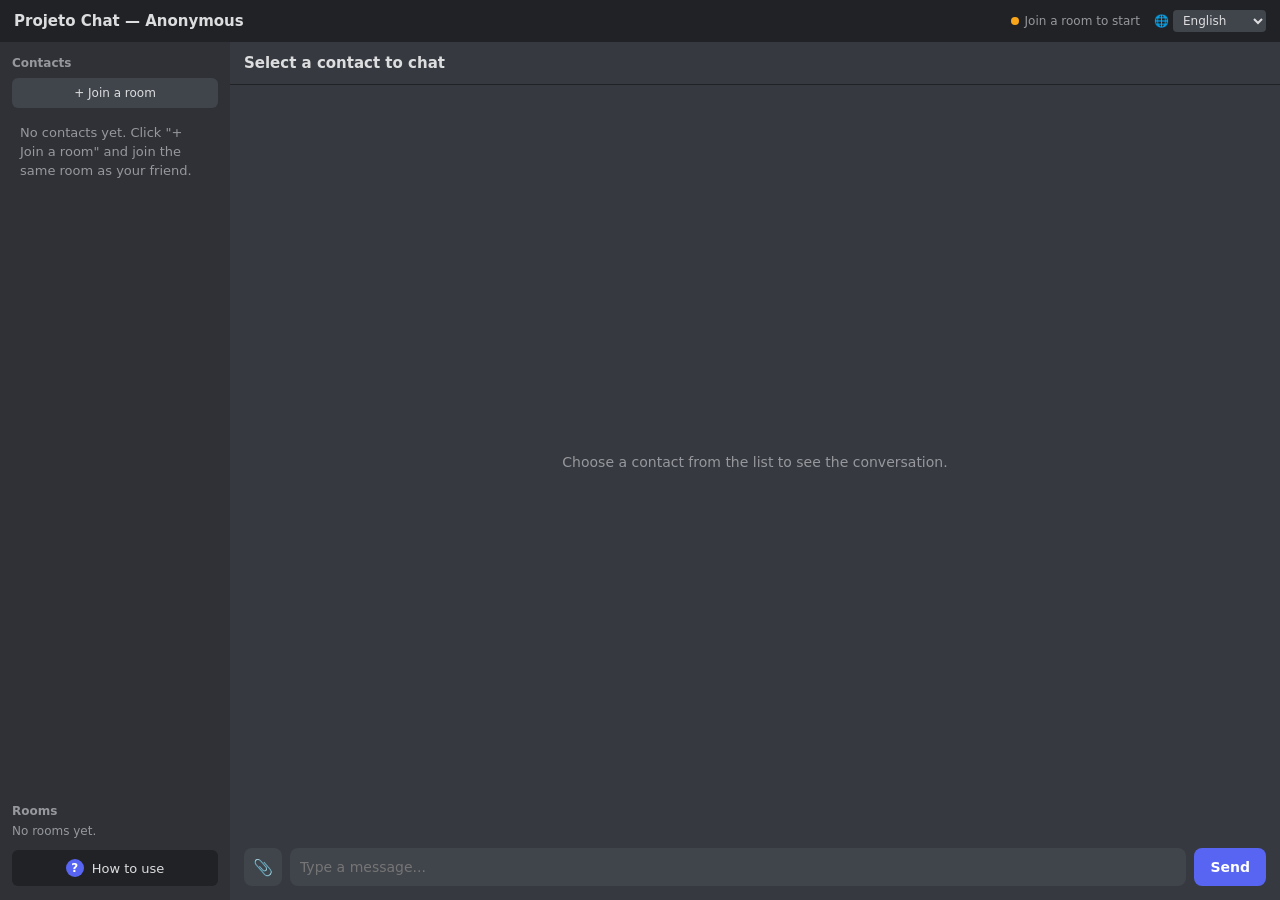
==== index.html @ fe4ac244 "Add files via upload" ====
<!DOCTYPE html>
<html lang="pt-BR">
<head>
<meta charset="UTF-8">
<meta name="viewport" content="width=device-width, initial-scale=1">
<meta name="description" content="Chat direto entre navegadores, sem servidor de mensagens.">
<title>Projeto Chat</title>
<link rel="stylesheet" href="style.css">
</head>
<body>

<main class="panel" id="panel" aria-label="Projeto Chat">
  <header class="topbar">
    <h1 id="whoami">Projeto Chat</h1>
    <div class="topbar-right">
      <span class="status" id="status">Iniciando...</span>
      <label class="lang">
        <span aria-hidden="true">🌐</span>
        <select id="lang" aria-label="Idioma / Language / Idioma">
          <option value="pt">Português</option>
          <option value="en">English</option>
          <option value="es">Español</option>
        </select>
      </label>
    </div>
  </header>

  <div class="body">
    <nav class="contacts">
      <h2 data-i18n="contacts">Contatos</h2>
      <button class="add-btn" id="addBtn" data-i18n="addBtn">+ Entrar numa sala</button>
      <ul class="contact-list" id="contactList"></ul>
      <div class="rooms">
        <h2 data-i18n="rooms">Salas</h2>
        <ul class="room-list" id="roomList"></ul>
      </div>
      <button class="help-btn" id="helpBtn"><span class="q" aria-hidden="true">?</span><span data-i18n="help">Como usar</span></button>
    </nav>

    <section class="chat">
      <div class="chat-header" id="chatTitle">Selecione um contato para conversar</div>
      <div class="messages" id="messages">
        <p class="empty">Escolha um contato na lista para ver a conversa.</p>
      </div>
      <div class="composer">
        <button class="icon-btn" id="attachBtn" data-i18n-aria="attach" aria-label="Enviar imagem">📎</button>
        <input type="file" id="fileInput" accept="image/*" hidden>
        <input type="text" id="msgInput" data-i18n-placeholder="placeholder" placeholder="Digite uma mensagem..." autocomplete="off">
        <button class="send" id="sendBtn" data-i18n="send">Enviar</button>
      </div>
    </section>
  </div>
</main>

<div class="ctx" id="ctx"><button id="ctxDelete" data-i18n="deleteContact">Excluir contato</button></div>

<dialog class="help" id="helpDialog" aria-labelledby="helpTitle">
  <div class="help-head">
    <h2 id="helpTitle"></h2>
    <button class="help-close" id="helpClose" data-i18n-aria="close" aria-label="Fechar">✕</button>
  </div>
  <div class="help-body" id="helpBody"></div>
</dialog>

<script type="module" src="codigo.js"></script>
</body>
</html>
---- style.css ----
:root {
  --bg-primary: #36393F;
  --bg-secondary: #2F3136;
  --bg-tertiary: #202225;
  --input-bg: #40444B;
  --text: #DCDDDE;
  --muted: #96989D;
  --accent: #5865F2;
  --accent-hover: #4752C4;
  --online: #3BA55D;
  --danger: #ED4245;
  --warn: #FAA61A;
}
* { box-sizing: border-box; margin: 0; padding: 0; }
html, body { height: 100%; }
body {
  font-family: "gg sans", "Segoe UI", system-ui, -apple-system, Roboto, sans-serif;
  background: #1a1b1e;
  color: var(--text);
  overflow: hidden;
}


/* ---------- painel deslizante (direita) ---------- */
.panel {
  height: 100%; width: 100%;
  background: var(--bg-primary);
  display: flex; flex-direction: column;
}

.topbar {
  background: var(--bg-tertiary); display: flex; align-items: center;
  justify-content: space-between; padding: 10px 14px;
}
.topbar h1 { font-size: 15px; font-weight: 700; }

.body { flex: 1; display: flex; min-height: 0; }

/* ---------- coluna de contatos ---------- */
.contacts {
  width: 230px; background: var(--bg-secondary); padding: 14px 12px;
  display: flex; flex-direction: column; gap: 8px; flex-shrink: 0;
}
.contacts h2 { font-size: 12px; font-weight: 700; color: var(--muted); }
.add-btn {
  background: var(--input-bg); color: var(--text); border: 0; border-radius: 6px;
  padding: 8px; font: inherit; font-size: 12px; cursor: pointer;
}
.add-btn:hover { background: var(--accent); color: #fff; }
.contact-list { list-style: none; overflow-y: auto; flex: 1; }
.contact {
  display: flex; align-items: center; gap: 9px; padding: 9px; border-radius: 6px;
  cursor: pointer; font-size: 14px;
}
.contact:hover { background: var(--input-bg); }
.contact.active { background: var(--accent); color: #fff; }
.dot { width: 10px; height: 10px; border-radius: 50%; background: var(--muted); flex-shrink: 0; }
.dot.on { background: var(--online); }
.contact .name { flex: 1; overflow: hidden; text-overflow: ellipsis; white-space: nowrap; }
.badge {
  background: var(--danger); color: #fff; font-size: 11px; font-weight: 700;
  border-radius: 10px; padding: 1px 7px;
}

/* ---------- coluna do chat ---------- */
.chat { flex: 1; display: flex; flex-direction: column; min-width: 0; }
.chat-header {
  padding: 12px 14px; border-bottom: 1px solid var(--bg-tertiary);
  font-size: 15px; font-weight: 700; display: flex; align-items: center; gap: 9px;
}
.messages {
  flex: 1; overflow-y: auto; padding: 12px 8px; display: flex; flex-direction: column; gap: 8px;
}
.empty { margin: auto; color: var(--muted); font-size: 14px; text-align: center; padding: 0 24px; }

.row { display: flex; padding: 0 8px; }
.row.own { justify-content: flex-end; }
.bubble {
  max-width: 340px; background: var(--input-bg); border-radius: 10px; padding: 8px 10px;
  display: flex; flex-direction: column; gap: 2px;
}
.own .bubble { background: var(--accent); color: #fff; }
.sender { font-size: 12px; font-weight: 700; color: var(--warn); }
.own .sender { color: #fff; }
.text { font-size: 14px; line-height: 1.4; white-space: pre-wrap; overflow-wrap: anywhere; }
.bubble img { max-width: 260px; border-radius: 6px; display: block; margin: 2px 0; }
.time { font-size: 10px; color: var(--muted); }
.own .time { color: #D4D6F5; }

.composer { display: flex; gap: 8px; padding: 10px 14px 14px; }
.icon-btn {
  width: 38px; height: 38px; border: 0; border-radius: 8px; background: var(--input-bg);
  color: var(--text); font-size: 16px; cursor: pointer; flex-shrink: 0;
}
.icon-btn:hover { background: var(--accent); }
.composer input[type=text] {
  flex: 1; min-width: 0; background: var(--input-bg); color: var(--text); border: 0;
  border-radius: 8px; padding: 10px; font: inherit; font-size: 14px;
}
.send {
  background: var(--accent); color: #fff; border: 0; border-radius: 8px; padding: 0 16px;
  font: inherit; font-size: 14px; font-weight: 700; cursor: pointer;
}
.send:hover { background: var(--accent-hover); }
button:focus-visible, input:focus-visible, .contact:focus-visible {
  outline: 2px solid #fff; outline-offset: 2px;
}

/* ---------- menu de contexto ---------- */
.ctx {
  position: fixed; background: var(--bg-tertiary); border-radius: 6px; padding: 6px;
  box-shadow: 0 6px 18px rgba(0,0,0,.5); display: none; z-index: 10;
}
.ctx button {
  background: transparent; border: 0; color: var(--danger); font: inherit; font-size: 14px;
  padding: 8px 12px; border-radius: 4px; cursor: pointer; display: block; width: 100%; text-align: left;
}
.ctx button:hover { background: var(--danger); color: #fff; }

/* ---------- mobile: contatos em cima ---------- */
@media (max-width: 560px) {
  .body { flex-direction: column; }
  .contacts { width: 100%; max-height: 38%; }
}

/* ---------- versão web: status, ID e estados ---------- */
.topbar-right {
  display: flex; align-items: center; justify-content: flex-end; flex-wrap: wrap;
  gap: 6px 14px; font-size: 12px; color: var(--muted);
}
.status::before {
  content: ""; display: inline-block; width: 8px; height: 8px; border-radius: 50%;
  background: var(--warn); margin-right: 6px;
}
.status.ok::before { background: var(--online); }
.chat-state { font-size: 12px; font-weight: 400; color: var(--muted); }
.list-empty { color: var(--muted); font-size: 13px; line-height: 1.45; padding: 8px; }

/* ---------- seletor de idioma ---------- */
.lang { display: inline-flex; align-items: center; gap: 4px; }
.lang select {
  background: var(--input-bg); color: var(--text); border: 0; border-radius: 4px;
  padding: 3px 6px; font: inherit; font-size: 12px; cursor: pointer;
}
.lang select:hover { background: var(--accent); color: #fff; }
.lang select option { background: var(--bg-secondary); color: var(--text); }

/* ---------- botão Como usar ---------- */
.help-btn {
  display: flex; align-items: center; justify-content: center; gap: 8px;
  background: var(--bg-tertiary); color: var(--text); border: 0; border-radius: 6px;
  padding: 9px; font: inherit; font-size: 13px; cursor: pointer; flex-shrink: 0;
}
.help-btn:hover { background: var(--accent); color: #fff; }
.help-btn .q {
  width: 18px; height: 18px; border-radius: 50%; background: var(--accent); color: #fff;
  font-size: 12px; font-weight: 700; display: inline-flex; align-items: center; justify-content: center;
}
.help-btn:hover .q { background: #fff; color: var(--accent); }

/* ---------- janela do guia ---------- */
dialog.help {
  background: var(--bg-secondary); color: var(--text); border: 0; border-radius: 10px;
  padding: 0; width: min(580px, calc(100vw - 32px)); max-height: calc(100vh - 48px);
  box-shadow: 0 12px 40px rgba(0,0,0,.6);
}
dialog.help { margin: auto; }   /* o reset do * zera a centralização padrão */
dialog.help[open] { display: flex; flex-direction: column; }
dialog.help::backdrop { background: rgba(0, 0, 0, .65); }
.help-head {
  display: flex; align-items: center; justify-content: space-between;
  padding: 14px 18px; background: var(--bg-tertiary); flex-shrink: 0;
}
.help-head h2 { font-size: 16px; font-weight: 700; }
.help-close {
  width: 28px; height: 28px; border: 0; border-radius: 4px; background: transparent;
  color: var(--muted); font-size: 14px; cursor: pointer;
}
.help-close:hover { background: var(--danger); color: #fff; }
.help-body { padding: 6px 18px 18px; overflow-y: auto; font-size: 14px; line-height: 1.55; }
.help-body h3 { font-size: 14px; color: var(--accent); margin: 16px 0 6px; }
.help-body p { margin-bottom: 6px; }
.help-body ol, .help-body ul { padding-left: 22px; }
.help-body li { margin-bottom: 5px; }

/* ---------- topo em telas estreitas ---------- */
.topbar { flex-wrap: wrap; gap: 6px 14px; }
.topbar h1 { white-space: nowrap; }
.topbar-right { flex: 1; min-width: 0; }

/* ---------- salas ---------- */
.rooms { flex-shrink: 0; }
.rooms h2 { font-size: 12px; font-weight: 700; color: var(--muted); }
.room-list { list-style: none; display: flex; flex-wrap: wrap; gap: 6px; margin: 6px 0 4px; }
.room-empty { color: var(--muted); font-size: 12px; }
.room-chip {
  display: inline-flex; align-items: center; gap: 4px; background: var(--input-bg);
  border-radius: 12px; padding: 3px 4px 3px 10px; font-size: 12px; max-width: 100%;
}
.room-chip span { overflow: hidden; text-overflow: ellipsis; white-space: nowrap; }
.room-chip button {
  border: 0; background: transparent; color: var(--muted); cursor: pointer;
  width: 18px; height: 18px; border-radius: 50%; font-size: 11px; flex-shrink: 0;
}
.room-chip button:hover { background: var(--danger); color: #fff; }
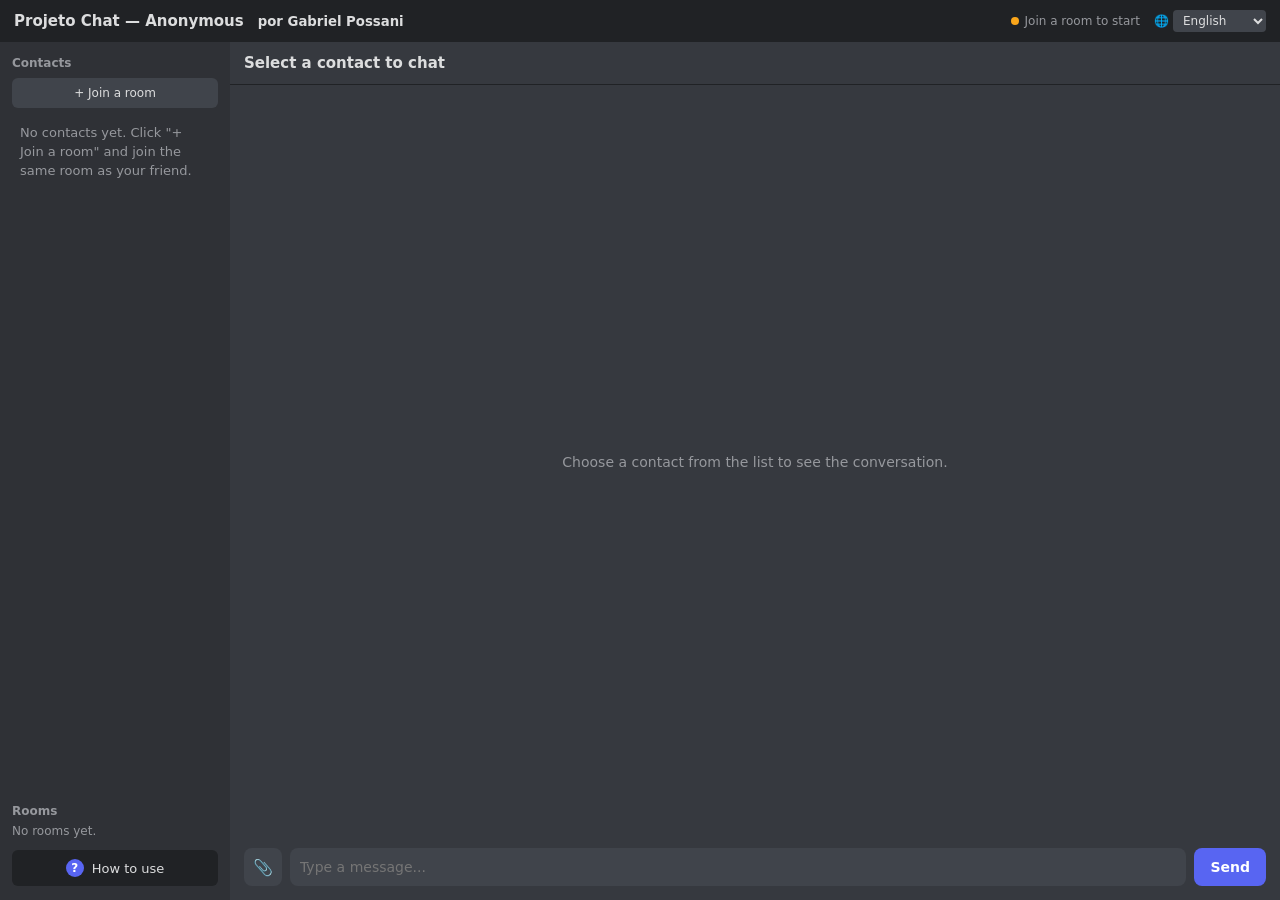
==== commit 80e45311: "Update index.html" ====
--- a/index.html
+++ b/index.html
@@ -11,7 +11,7 @@
 
 <main class="panel" id="panel" aria-label="Projeto Chat">
   <header class="topbar">
-    <h1 id="whoami">Projeto Chat</h1>
+    <h1 id="whoami">Projeto Chat</h1><h5>por Gabriel Possani</h5>
     <div class="topbar-right">
       <span class="status" id="status">Iniciando...</span>
       <label class="lang">
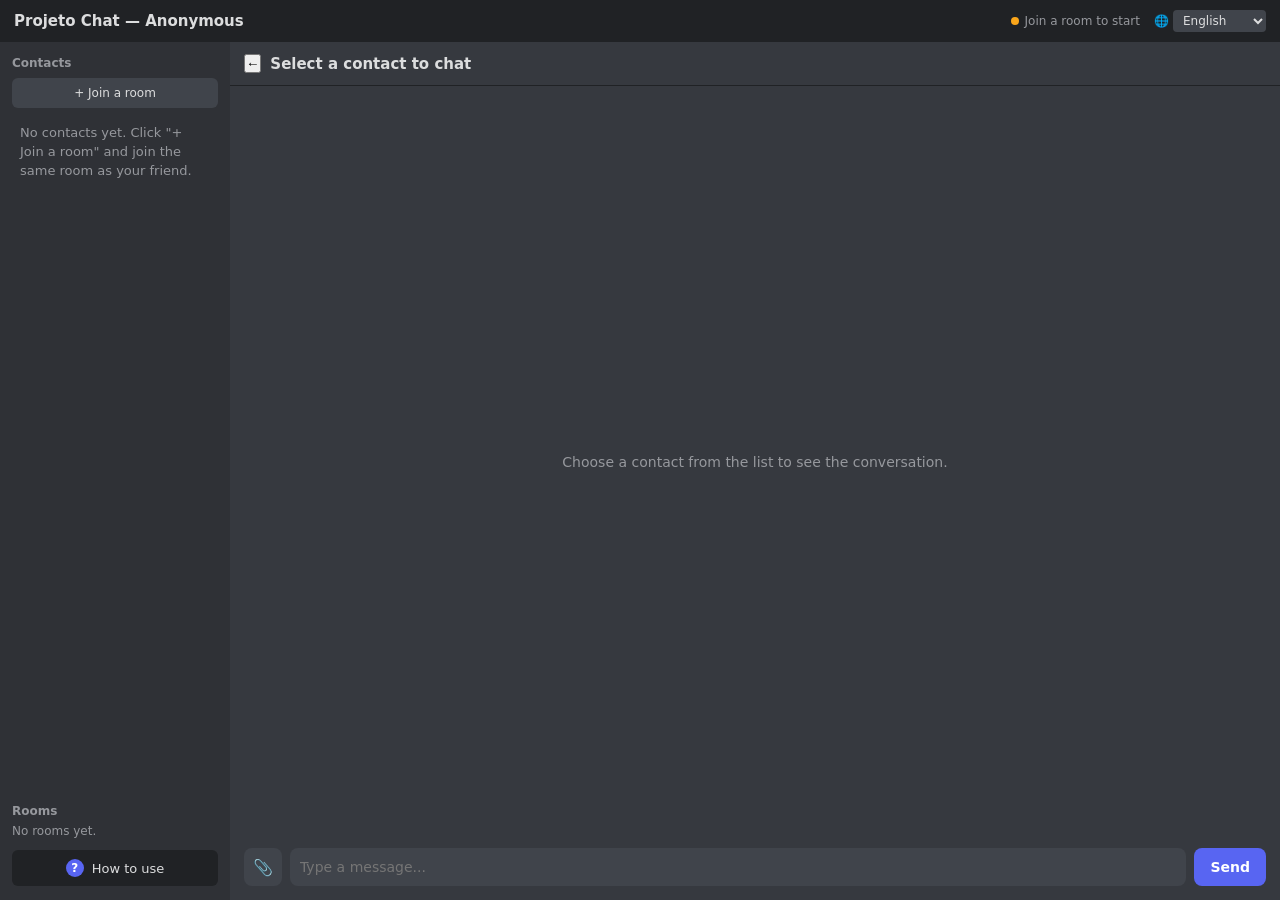
==== commit 2d88c510: "Update index.html" ====
--- a/index.html
+++ b/index.html
@@ -11,7 +11,7 @@
 
 <main class="panel" id="panel" aria-label="Projeto Chat">
   <header class="topbar">
-    <h1 id="whoami">Projeto Chat</h1><h5>por Gabriel Possani</h5>
+    <h1 id="whoami">Projeto Chat</h1>
     <div class="topbar-right">
       <span class="status" id="status">Iniciando...</span>
       <label class="lang">
@@ -38,7 +38,10 @@
     </nav>
 
     <section class="chat">
-      <div class="chat-header" id="chatTitle">Selecione um contato para conversar</div>
+      <div class="chat-header">
+        <button class="chat-back" id="backBtn" data-i18n-aria="back" aria-label="Voltar para os contatos">←</button>
+        <div class="chat-title" id="chatTitle">Selecione um contato para conversar</div>
+      </div>
       <div class="messages" id="messages">
         <p class="empty">Escolha um contato na lista para ver a conversa.</p>
       </div>
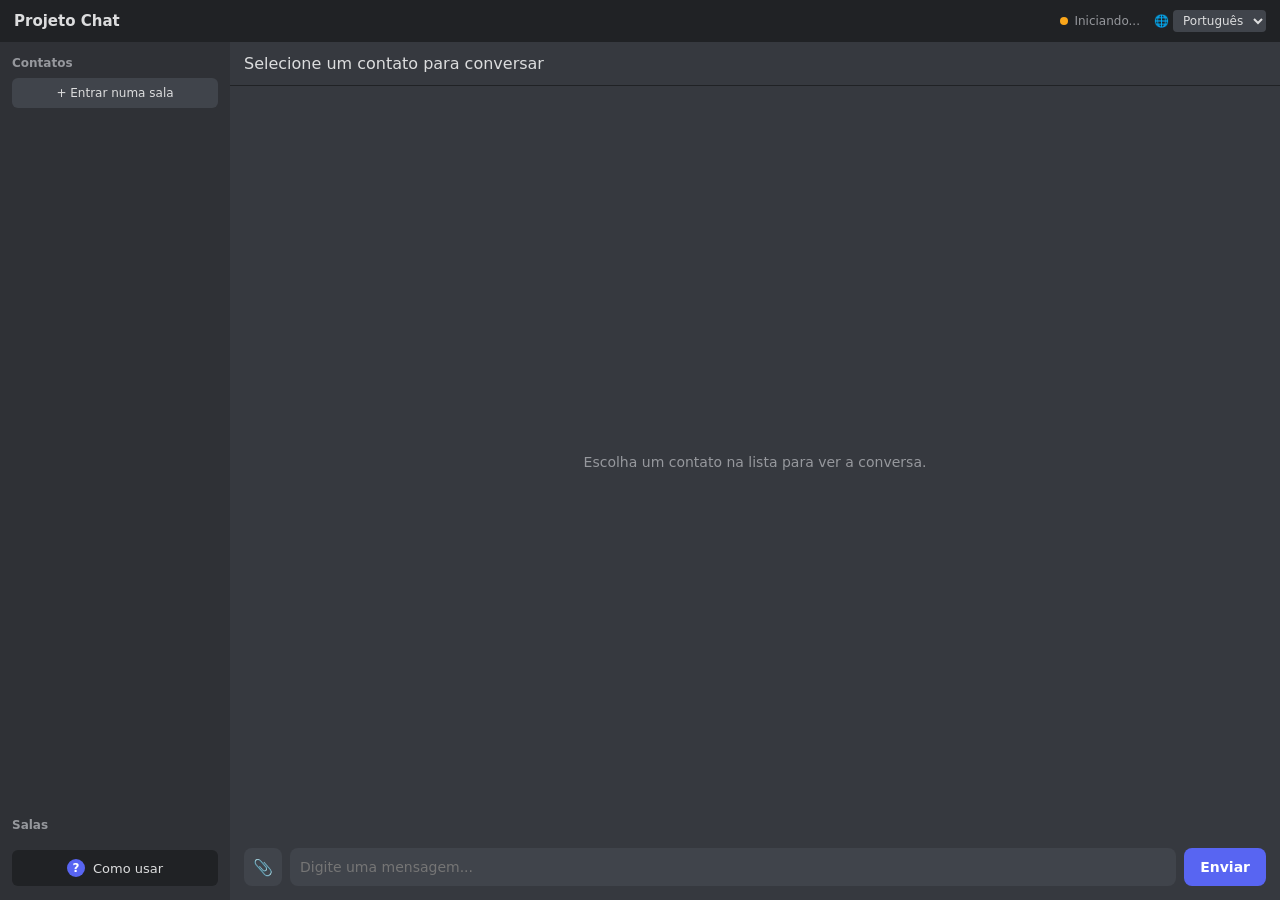
==== commit bb0951dd: "Update index.html" ====
--- a/index.html
+++ b/index.html
@@ -38,10 +38,7 @@
     </nav>
 
     <section class="chat">
-      <div class="chat-header">
-        <button class="chat-back" id="backBtn" data-i18n-aria="back" aria-label="Voltar para os contatos">←</button>
-        <div class="chat-title" id="chatTitle">Selecione um contato para conversar</div>
-      </div>
+      <div class="chat-header" id="chatTitle">Selecione um contato para conversar</div>
       <div class="messages" id="messages">
         <p class="empty">Escolha um contato na lista para ver a conversa.</p>
       </div>
--- a/style.css
+++ b/style.css
@@ -12,7 +12,7 @@
   --warn: #FAA61A;
 }
 * { box-sizing: border-box; margin: 0; padding: 0; }
-html, body { height: 100%; }
+html, body { height: 100%; overscroll-behavior: none; }
 body {
   font-family: "gg sans", "Segoe UI", system-ui, -apple-system, Roboto, sans-serif;
   background: #1a1b1e;
@@ -23,7 +23,9 @@
 
 /* ---------- painel deslizante (direita) ---------- */
 .panel {
-  height: 100%; width: 100%;
+  position: fixed; left: 0; width: 100%;
+  top: var(--app-top, 0px);
+  height: 100%; height: 100dvh; height: var(--app-h, 100dvh);
   background: var(--bg-primary);
   display: flex; flex-direction: column;
 }
@@ -47,7 +49,7 @@
   padding: 8px; font: inherit; font-size: 12px; cursor: pointer;
 }
 .add-btn:hover { background: var(--accent); color: #fff; }
-.contact-list { list-style: none; overflow-y: auto; flex: 1; }
+.contact-list { list-style: none; overflow-y: auto; flex: 1; min-height: 0; overscroll-behavior: contain; }
 .contact {
   display: flex; align-items: center; gap: 9px; padding: 9px; border-radius: 6px;
   cursor: pointer; font-size: 14px;
@@ -63,13 +65,25 @@
 }
 
 /* ---------- coluna do chat ---------- */
-.chat { flex: 1; display: flex; flex-direction: column; min-width: 0; }
+.chat { flex: 1; display: flex; flex-direction: column; min-width: 0; min-height: 0; }
 .chat-header {
   padding: 12px 14px; border-bottom: 1px solid var(--bg-tertiary);
+  display: flex; align-items: center; gap: 10px; flex-shrink: 0;
+}
+.chat-title {
   font-size: 15px; font-weight: 700; display: flex; align-items: center; gap: 9px;
-}
+  min-width: 0; overflow: hidden; white-space: nowrap;
+}
+.chat-title > span:nth-child(2) { overflow: hidden; text-overflow: ellipsis; }
+.chat-back {
+  display: none; width: 34px; height: 34px; border: 0; border-radius: 6px; flex-shrink: 0;
+  background: var(--input-bg); color: var(--text); font-size: 18px; cursor: pointer;
+  align-items: center; justify-content: center;
+}
+.chat-back:hover { background: var(--accent); color: #fff; }
 .messages {
-  flex: 1; overflow-y: auto; padding: 12px 8px; display: flex; flex-direction: column; gap: 8px;
+  flex: 1; min-height: 0; overflow-y: auto; overscroll-behavior: contain;
+  padding: 12px 8px; display: flex; flex-direction: column; gap: 8px;
 }
 .empty { margin: auto; color: var(--muted); font-size: 14px; text-align: center; padding: 0 24px; }
 
@@ -87,7 +101,7 @@
 .time { font-size: 10px; color: var(--muted); }
 .own .time { color: #D4D6F5; }
 
-.composer { display: flex; gap: 8px; padding: 10px 14px 14px; }
+.composer { display: flex; gap: 8px; padding: 10px 14px calc(14px + env(safe-area-inset-bottom, 0px)); flex-shrink: 0; }
 .icon-btn {
   width: 38px; height: 38px; border: 0; border-radius: 8px; background: var(--input-bg);
   color: var(--text); font-size: 16px; cursor: pointer; flex-shrink: 0;
@@ -118,9 +132,16 @@
 .ctx button:hover { background: var(--danger); color: #fff; }
 
 /* ---------- mobile: contatos em cima ---------- */
-@media (max-width: 560px) {
+@media (max-width: 640px) {
   .body { flex-direction: column; }
-  .contacts { width: 100%; max-height: 38%; }
+  .contacts { width: 100%; flex: 1; min-height: 0; }
+  .chat { display: none; }
+  .panel.chat-open .contacts { display: none; }
+  .panel.chat-open .chat { display: flex; }
+  .chat-back { display: inline-flex; }
+  .composer input[type=text] { font-size: 16px; }
+  .bubble { max-width: 85%; }
+  .bubble img { max-width: 100%; height: auto; }
 }
 
 /* ---------- versão web: status, ID e estados ---------- */
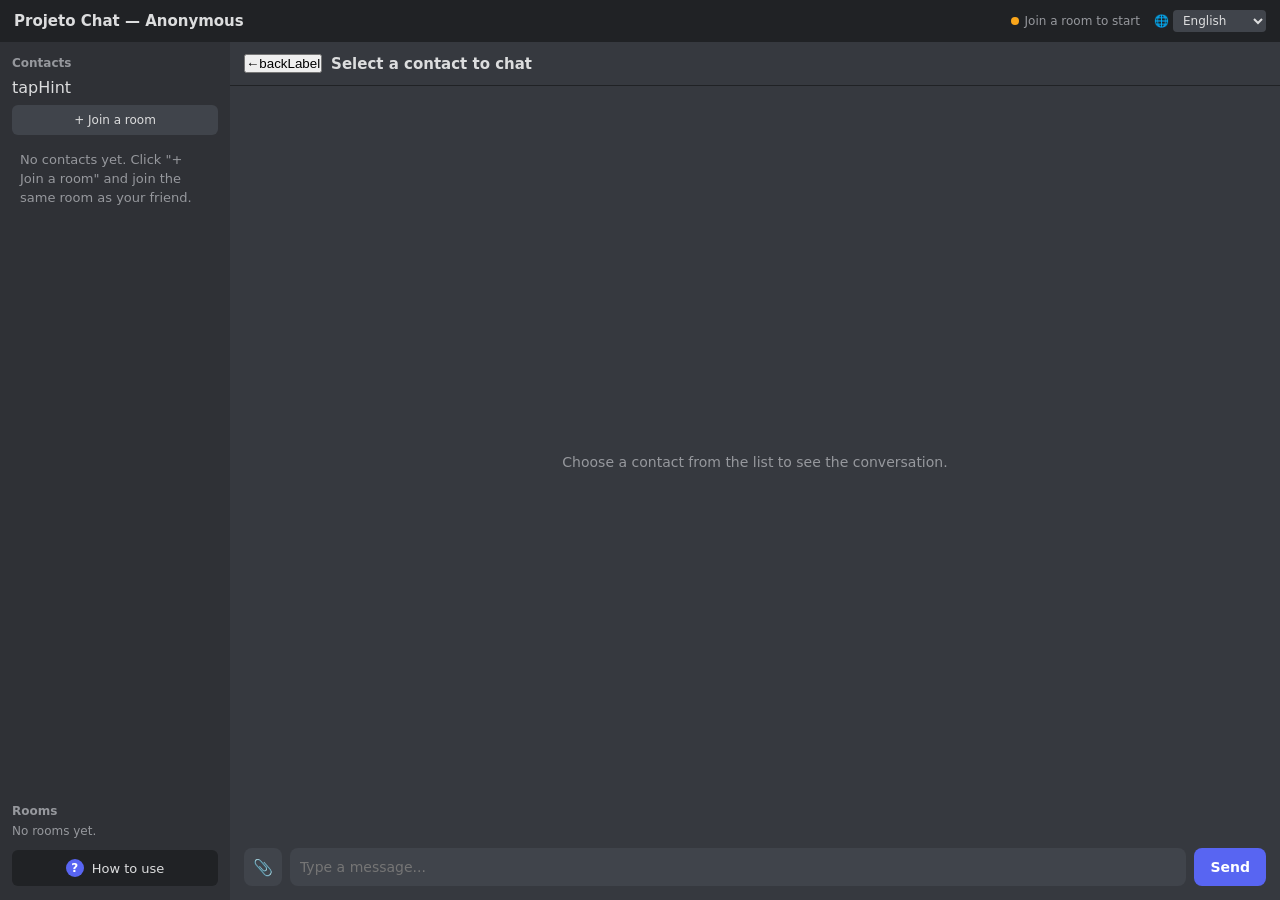
==== commit 3c087efa: "Update index.html" ====
--- a/index.html
+++ b/index.html
@@ -2,10 +2,10 @@
 <html lang="pt-BR">
 <head>
 <meta charset="UTF-8">
-<meta name="viewport" content="width=device-width, initial-scale=1">
+<meta name="viewport" content="width=device-width, initial-scale=1, interactive-widget=resizes-content">
 <meta name="description" content="Chat direto entre navegadores, sem servidor de mensagens.">
 <title>Projeto Chat</title>
-<link rel="stylesheet" href="style.css">
+<link rel="stylesheet" href="style.css?v=6">
 </head>
 <body>
 
@@ -28,6 +28,7 @@
   <div class="body">
     <nav class="contacts">
       <h2 data-i18n="contacts">Contatos</h2>
+      <p class="contacts-hint" data-i18n="tapHint">Toque em um contato para abrir a conversa.</p>
       <button class="add-btn" id="addBtn" data-i18n="addBtn">+ Entrar numa sala</button>
       <ul class="contact-list" id="contactList"></ul>
       <div class="rooms">
@@ -38,7 +39,10 @@
     </nav>
 
     <section class="chat">
-      <div class="chat-header" id="chatTitle">Selecione um contato para conversar</div>
+      <div class="chat-header">
+        <button class="chat-back" id="backBtn"><span aria-hidden="true">←</span><span data-i18n="backLabel">Contatos</span></button>
+        <div class="chat-title" id="chatTitle">Selecione um contato para conversar</div>
+      </div>
       <div class="messages" id="messages">
         <p class="empty">Escolha um contato na lista para ver a conversa.</p>
       </div>
@@ -62,6 +66,6 @@
   <div class="help-body" id="helpBody"></div>
 </dialog>
 
-<script type="module" src="codigo.js"></script>
+<script type="module" src="codigo.js?v=6"></script>
 </body>
 </html>
--- a/style.css
+++ b/style.css
@@ -12,7 +12,7 @@
   --warn: #FAA61A;
 }
 * { box-sizing: border-box; margin: 0; padding: 0; }
-html, body { height: 100%; overscroll-behavior: none; }
+html, body { height: 100%; }
 body {
   font-family: "gg sans", "Segoe UI", system-ui, -apple-system, Roboto, sans-serif;
   background: #1a1b1e;
@@ -23,9 +23,7 @@
 
 /* ---------- painel deslizante (direita) ---------- */
 .panel {
-  position: fixed; left: 0; width: 100%;
-  top: var(--app-top, 0px);
-  height: 100%; height: 100dvh; height: var(--app-h, 100dvh);
+  height: 100%; width: 100%;
   background: var(--bg-primary);
   display: flex; flex-direction: column;
 }
@@ -49,7 +47,7 @@
   padding: 8px; font: inherit; font-size: 12px; cursor: pointer;
 }
 .add-btn:hover { background: var(--accent); color: #fff; }
-.contact-list { list-style: none; overflow-y: auto; flex: 1; min-height: 0; overscroll-behavior: contain; }
+.contact-list { list-style: none; overflow-y: auto; flex: 1; }
 .contact {
   display: flex; align-items: center; gap: 9px; padding: 9px; border-radius: 6px;
   cursor: pointer; font-size: 14px;
@@ -65,25 +63,13 @@
 }
 
 /* ---------- coluna do chat ---------- */
-.chat { flex: 1; display: flex; flex-direction: column; min-width: 0; min-height: 0; }
+.chat { flex: 1; display: flex; flex-direction: column; min-width: 0; }
 .chat-header {
   padding: 12px 14px; border-bottom: 1px solid var(--bg-tertiary);
-  display: flex; align-items: center; gap: 10px; flex-shrink: 0;
-}
-.chat-title {
   font-size: 15px; font-weight: 700; display: flex; align-items: center; gap: 9px;
-  min-width: 0; overflow: hidden; white-space: nowrap;
-}
-.chat-title > span:nth-child(2) { overflow: hidden; text-overflow: ellipsis; }
-.chat-back {
-  display: none; width: 34px; height: 34px; border: 0; border-radius: 6px; flex-shrink: 0;
-  background: var(--input-bg); color: var(--text); font-size: 18px; cursor: pointer;
-  align-items: center; justify-content: center;
-}
-.chat-back:hover { background: var(--accent); color: #fff; }
+}
 .messages {
-  flex: 1; min-height: 0; overflow-y: auto; overscroll-behavior: contain;
-  padding: 12px 8px; display: flex; flex-direction: column; gap: 8px;
+  flex: 1; overflow-y: auto; padding: 12px 8px; display: flex; flex-direction: column; gap: 8px;
 }
 .empty { margin: auto; color: var(--muted); font-size: 14px; text-align: center; padding: 0 24px; }
 
@@ -101,7 +87,7 @@
 .time { font-size: 10px; color: var(--muted); }
 .own .time { color: #D4D6F5; }
 
-.composer { display: flex; gap: 8px; padding: 10px 14px calc(14px + env(safe-area-inset-bottom, 0px)); flex-shrink: 0; }
+.composer { display: flex; gap: 8px; padding: 10px 14px 14px; }
 .icon-btn {
   width: 38px; height: 38px; border: 0; border-radius: 8px; background: var(--input-bg);
   color: var(--text); font-size: 16px; cursor: pointer; flex-shrink: 0;
@@ -132,16 +118,9 @@
 .ctx button:hover { background: var(--danger); color: #fff; }
 
 /* ---------- mobile: contatos em cima ---------- */
-@media (max-width: 640px) {
+@media (max-width: 560px) {
   .body { flex-direction: column; }
-  .contacts { width: 100%; flex: 1; min-height: 0; }
-  .chat { display: none; }
-  .panel.chat-open .contacts { display: none; }
-  .panel.chat-open .chat { display: flex; }
-  .chat-back { display: inline-flex; }
-  .composer input[type=text] { font-size: 16px; }
-  .bubble { max-width: 85%; }
-  .bubble img { max-width: 100%; height: auto; }
+  .contacts { width: 100%; max-height: 38%; }
 }
 
 /* ---------- versão web: status, ID e estados ---------- */
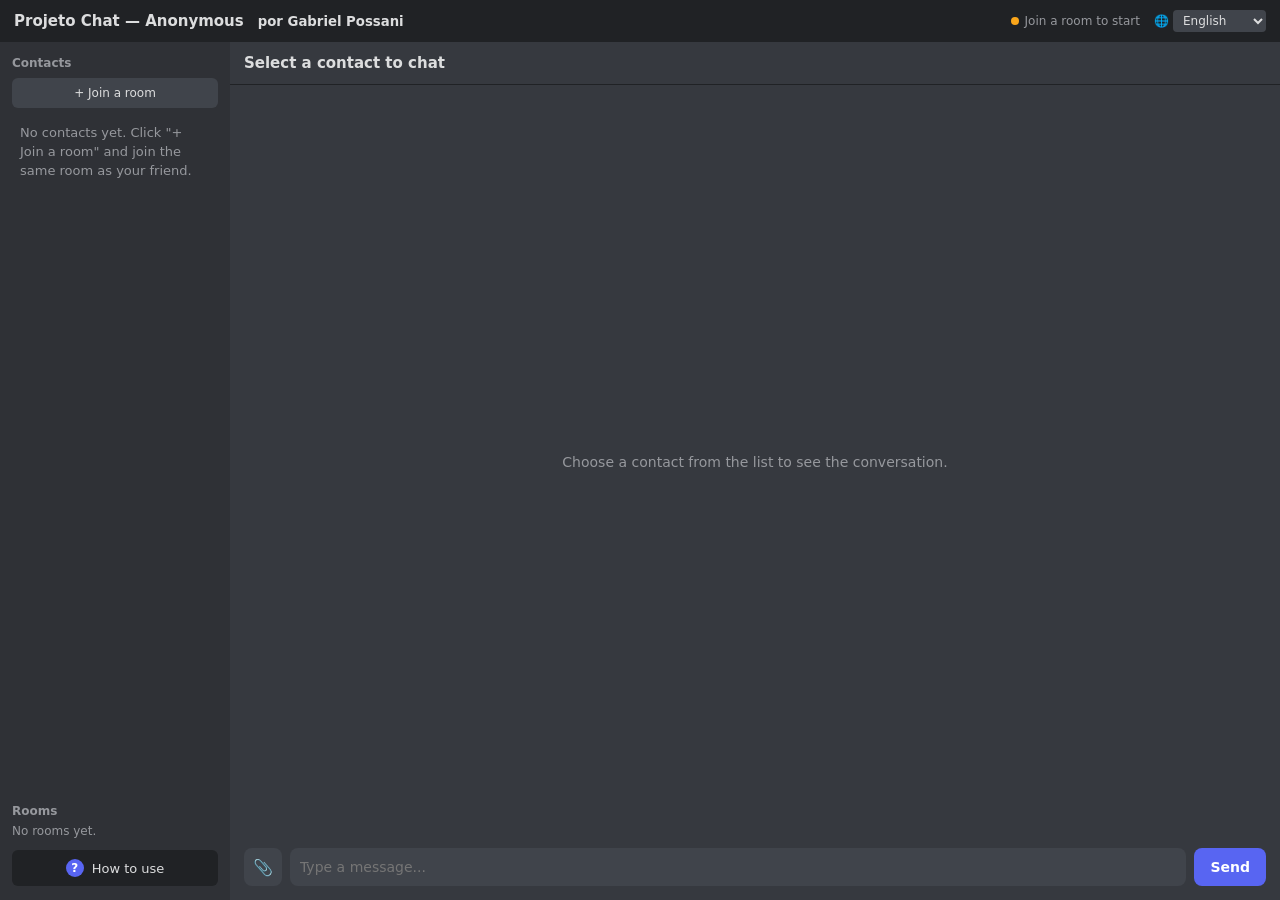
==== commit 151436ed: "Update index.html" ====
--- a/index.html
+++ b/index.html
@@ -11,7 +11,7 @@
 
 <main class="panel" id="panel" aria-label="Projeto Chat">
   <header class="topbar">
-    <h1 id="whoami">Projeto Chat</h1>
+    <h1 id="whoami">Projeto Chat</h1><h5>por Gabriel Possani</h5>
     <div class="topbar-right">
       <span class="status" id="status">Iniciando...</span>
       <label class="lang">
--- a/style.css
+++ b/style.css
@@ -12,7 +12,7 @@
   --warn: #FAA61A;
 }
 * { box-sizing: border-box; margin: 0; padding: 0; }
-html, body { height: 100%; }
+html, body { height: 100%; overscroll-behavior: none; }
 body {
   font-family: "gg sans", "Segoe UI", system-ui, -apple-system, Roboto, sans-serif;
   background: #1a1b1e;
@@ -23,10 +23,11 @@
 
 /* ---------- painel deslizante (direita) ---------- */
 .panel {
-  height: 100%; width: 100%;
+  position: fixed; top: 0; right: 0; bottom: 0; left: 0;
   background: var(--bg-primary);
   display: flex; flex-direction: column;
 }
+.panel.kb { bottom: auto; top: var(--app-top, 0px); height: var(--app-h); }
 
 .topbar {
   background: var(--bg-tertiary); display: flex; align-items: center;
@@ -47,7 +48,7 @@
   padding: 8px; font: inherit; font-size: 12px; cursor: pointer;
 }
 .add-btn:hover { background: var(--accent); color: #fff; }
-.contact-list { list-style: none; overflow-y: auto; flex: 1; }
+.contact-list { list-style: none; overflow-y: auto; flex: 1; min-height: 0; overscroll-behavior: contain; }
 .contact {
   display: flex; align-items: center; gap: 9px; padding: 9px; border-radius: 6px;
   cursor: pointer; font-size: 14px;
@@ -63,13 +64,26 @@
 }
 
 /* ---------- coluna do chat ---------- */
-.chat { flex: 1; display: flex; flex-direction: column; min-width: 0; }
+.chat { flex: 1; display: flex; flex-direction: column; min-width: 0; min-height: 0; }
 .chat-header {
   padding: 12px 14px; border-bottom: 1px solid var(--bg-tertiary);
+  display: flex; align-items: center; gap: 10px; flex-shrink: 0;
+}
+.chat-title {
   font-size: 15px; font-weight: 700; display: flex; align-items: center; gap: 9px;
-}
+  min-width: 0; overflow: hidden; white-space: nowrap;
+}
+.chat-title > span:nth-child(2) { overflow: hidden; text-overflow: ellipsis; }
+.chat-back {
+  display: none; height: 34px; padding: 0 12px; gap: 6px; border: 0; border-radius: 6px; flex-shrink: 0;
+  background: var(--input-bg); color: var(--text); font: inherit; font-size: 14px; font-weight: 700;
+  cursor: pointer; align-items: center; justify-content: center;
+}
+.contacts-hint { display: none; color: var(--muted); font-size: 12px; line-height: 1.4; }
+.chat-back:hover { background: var(--accent); color: #fff; }
 .messages {
-  flex: 1; overflow-y: auto; padding: 12px 8px; display: flex; flex-direction: column; gap: 8px;
+  flex: 1; min-height: 0; overflow-y: auto; overscroll-behavior: contain;
+  padding: 12px 8px; display: flex; flex-direction: column; gap: 8px;
 }
 .empty { margin: auto; color: var(--muted); font-size: 14px; text-align: center; padding: 0 24px; }
 
@@ -87,7 +101,7 @@
 .time { font-size: 10px; color: var(--muted); }
 .own .time { color: #D4D6F5; }
 
-.composer { display: flex; gap: 8px; padding: 10px 14px 14px; }
+.composer { display: flex; gap: 8px; padding: 10px 14px calc(14px + env(safe-area-inset-bottom, 0px)); flex-shrink: 0; }
 .icon-btn {
   width: 38px; height: 38px; border: 0; border-radius: 8px; background: var(--input-bg);
   color: var(--text); font-size: 16px; cursor: pointer; flex-shrink: 0;
@@ -118,9 +132,17 @@
 .ctx button:hover { background: var(--danger); color: #fff; }
 
 /* ---------- mobile: contatos em cima ---------- */
-@media (max-width: 560px) {
+@media (max-width: 640px) {
   .body { flex-direction: column; }
-  .contacts { width: 100%; max-height: 38%; }
+  .contacts { width: 100%; flex: 1; min-height: 0; }
+  .chat { display: none; }
+  .panel.chat-open .contacts { display: none; }
+  .panel.chat-open .chat { display: flex; }
+  .chat-back { display: inline-flex; }
+  .contacts-hint { display: block; }
+  .composer input[type=text] { font-size: 16px; }
+  .bubble { max-width: 85%; }
+  .bubble img { max-width: 100%; height: auto; }
 }
 
 /* ---------- versão web: status, ID e estados ---------- */
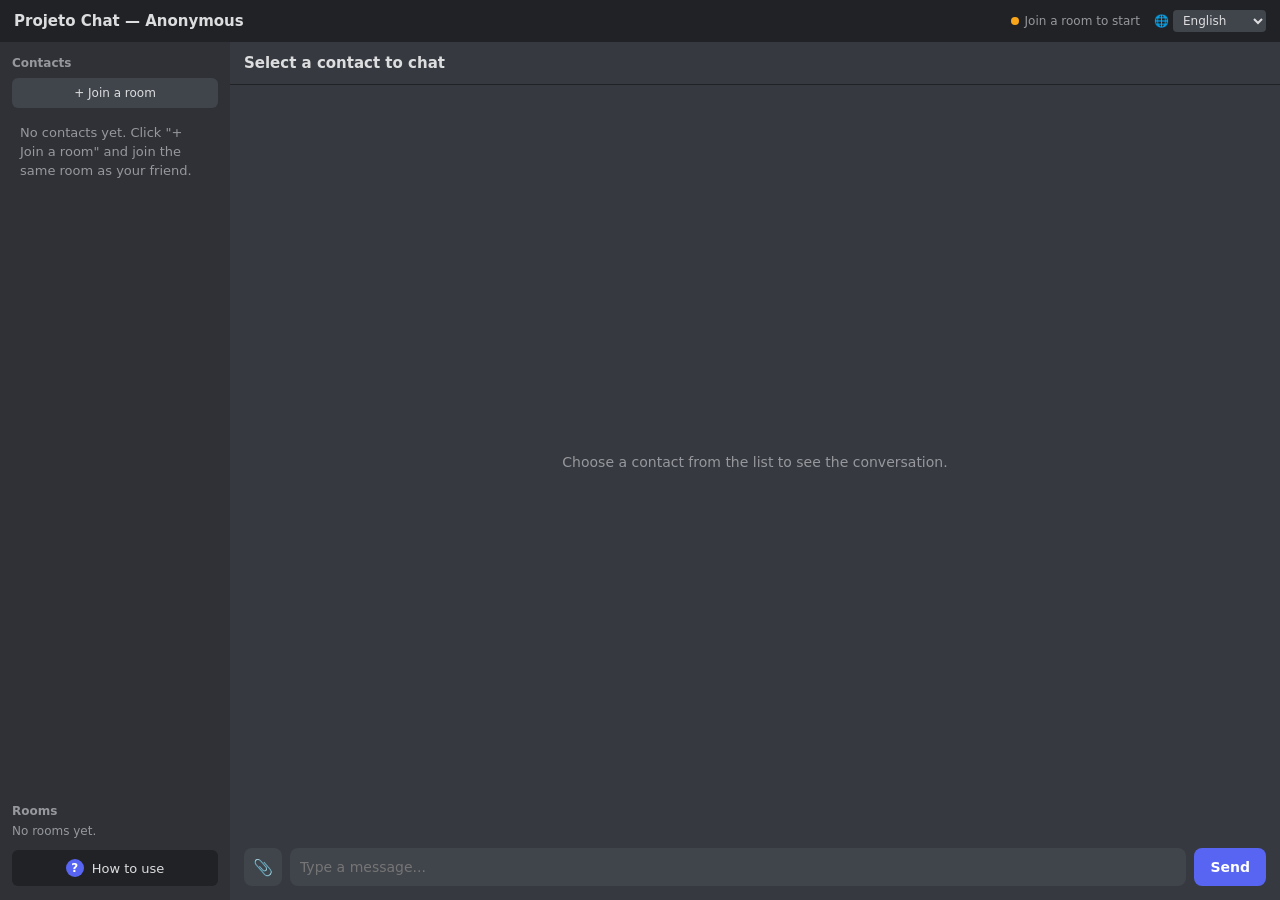
==== commit 9bf3f9c0: "Atualizar o index.html" ====
--- a/index.html
+++ b/index.html
@@ -3,15 +3,17 @@
 <head>
 <meta charset="UTF-8">
 <meta name="viewport" content="width=device-width, initial-scale=1, interactive-widget=resizes-content">
+<meta http-equiv="Content-Security-Policy" content="default-src 'none'; script-src 'self'; style-src 'self'; img-src 'self' data: blob:; connect-src wss: https:; base-uri 'none'; form-action 'none'; object-src 'none'">
+<meta name="referrer" content="no-referrer">
 <meta name="description" content="Chat direto entre navegadores, sem servidor de mensagens.">
 <title>Projeto Chat</title>
-<link rel="stylesheet" href="style.css?v=6">
+<link rel="stylesheet" href="style.css?v=7">
 </head>
 <body>
 
 <main class="panel" id="panel" aria-label="Projeto Chat">
   <header class="topbar">
-    <h1 id="whoami">Projeto Chat</h1><h5>por Gabriel Possani</h5>
+    <h1 id="whoami">Projeto Chat</h1>
     <div class="topbar-right">
       <span class="status" id="status">Iniciando...</span>
       <label class="lang">
@@ -66,6 +68,6 @@
   <div class="help-body" id="helpBody"></div>
 </dialog>
 
-<script type="module" src="codigo.js?v=6"></script>
+<script type="module" src="codigo.js?v=7"></script>
 </body>
 </html>
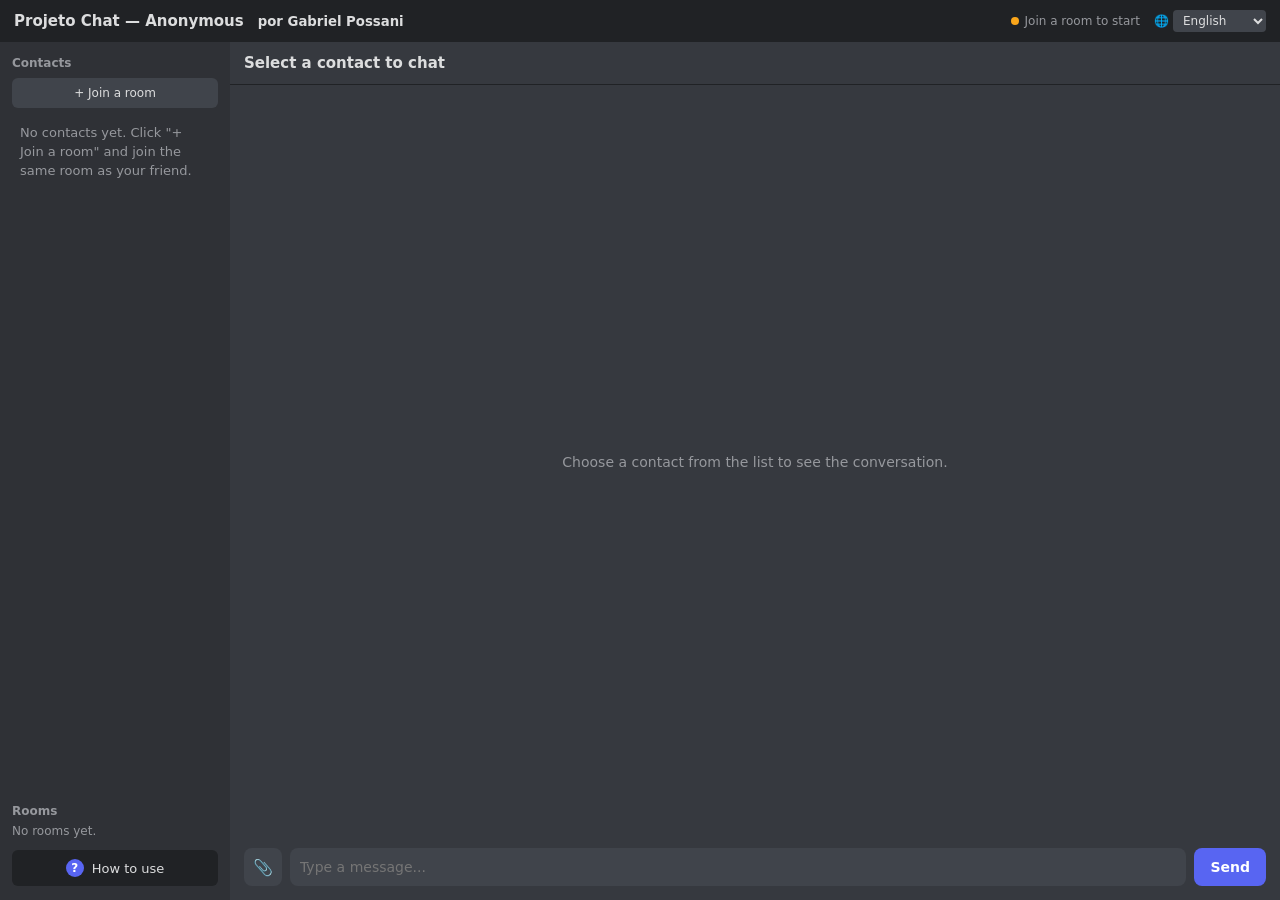
==== commit 748bed04: "Atualizar o index.html" ====
--- a/index.html
+++ b/index.html
@@ -13,7 +13,7 @@
 
 <main class="panel" id="panel" aria-label="Projeto Chat">
   <header class="topbar">
-    <h1 id="whoami">Projeto Chat</h1>
+    <h1 id="whoami">Projeto Chat</h1><h5>por Gabriel Possani</h5>
     <div class="topbar-right">
       <span class="status" id="status">Iniciando...</span>
       <label class="lang">
